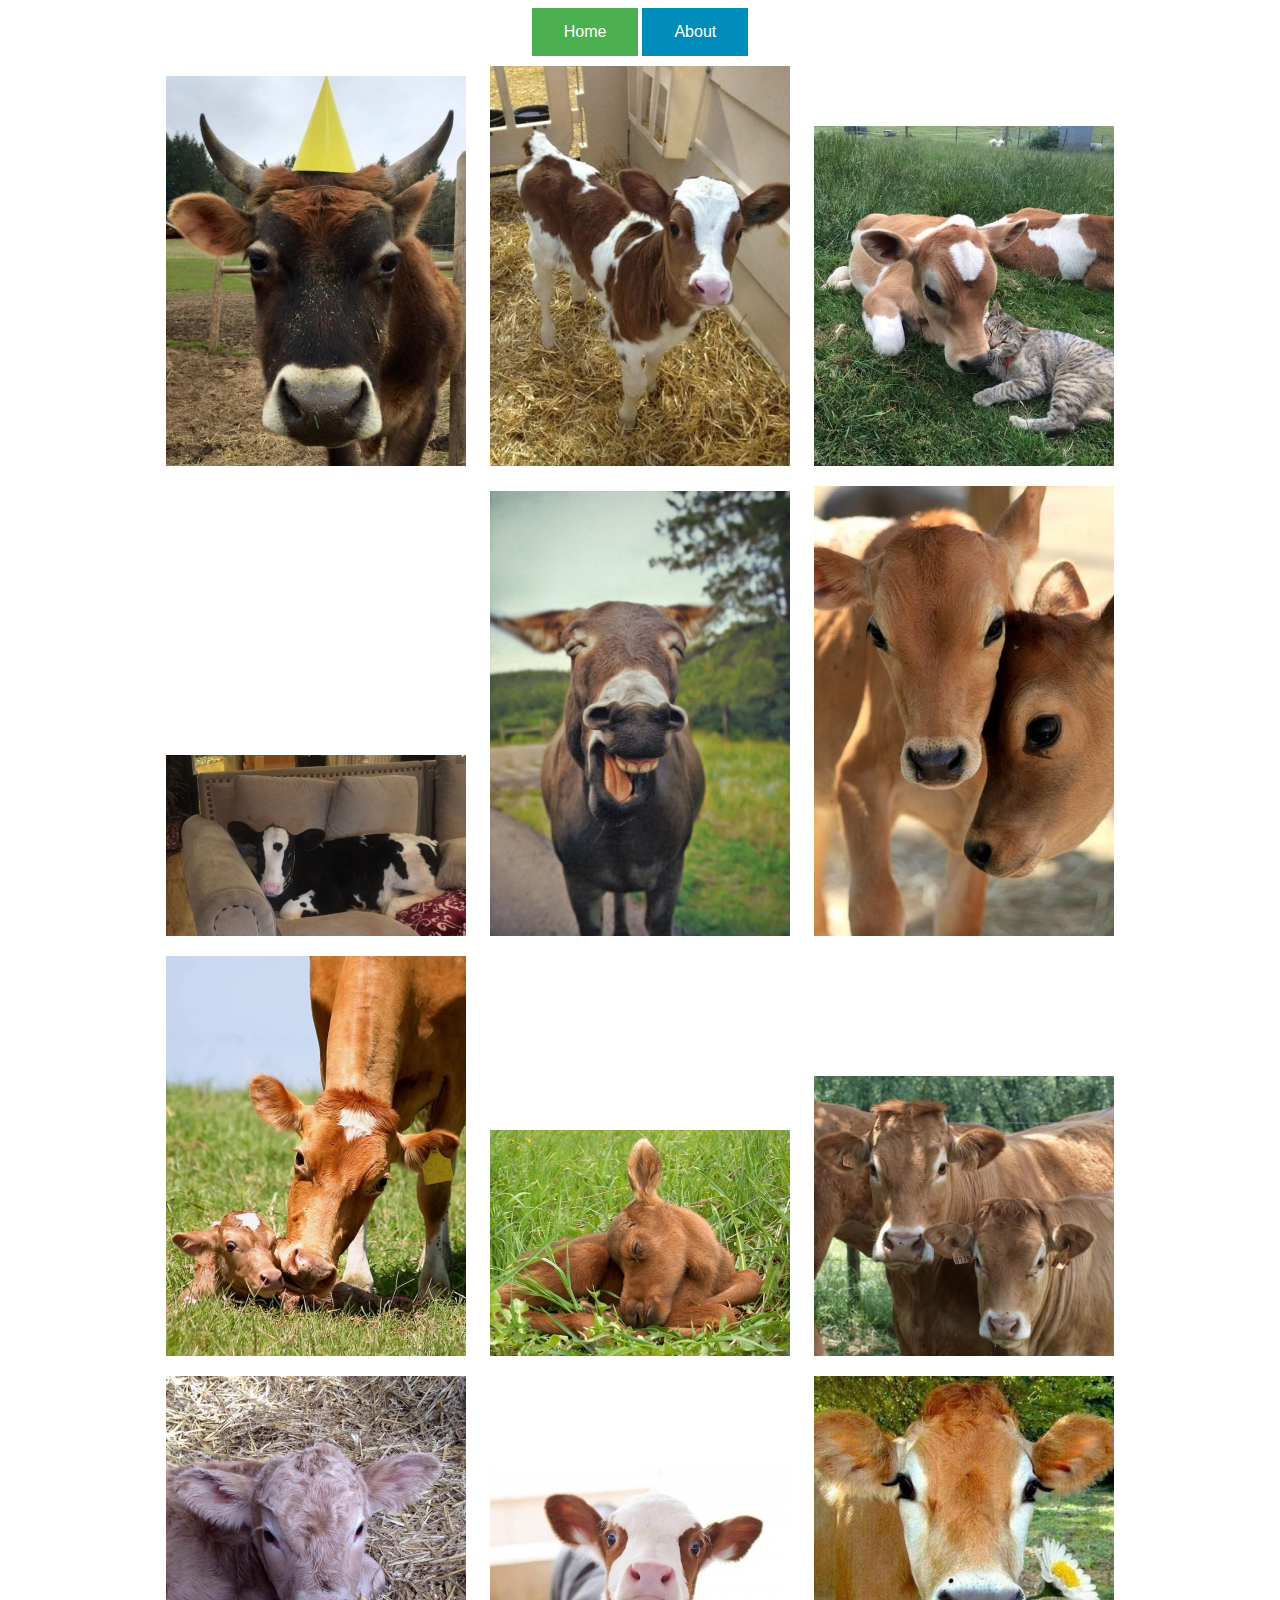
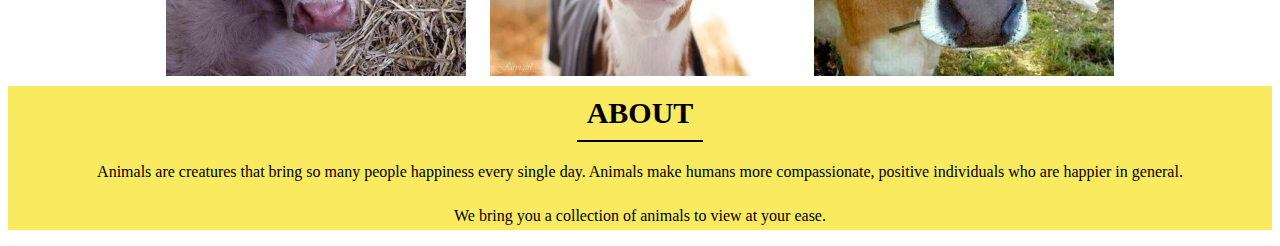
==== cows.html @ b3553f77 "Started working on website" ====
<html>
    <head>
        <meta name="viewport" content="width=device-width, initial-scale=1">
        <title>
            cows
        </title>
        <link rel="stylesheet" href="css/animal-view.css"/>
    </head>
    <body>
        <div class="heading">
            <a href="index.html"><button class="button">Home</button></a>
            <a href="#about"><button class="button button2">About</button></a>
        </div>

      <div class="animals">
        <div class="image">
            <img src="images/cows/cows0.jpg" alt="cow">
        </div>
        <div class="image">
            <img src="images/cows/cows1.jpg" alt="cow">
        </div>
        <div class="image">
            <img src="images/cows/cows2.jpg" alt="cow">
        </div>
        <div class="image">
            <img src="images/cows/cows3.jpg" alt="cow">
        </div>
        <div class="image">
            <img src="images/cows/cows4.jpg" alt="cow">
        </div>
        <div class="image">
            <img src="images/cows/cows5.jpg" alt="cow">
        </div>
        <div class="image">
            <img src="images/cows/cows6.jpg" alt="cow">
        </div>
        <div class="image">
            <img src="images/cows/cows7.jpg" alt="cow">
        </div>
        <div class="image">
            <img src="images/cows/cows8.jpg" alt="cow">
        </div>
        <div class="image">
            <img src="images/cows/cows9.jpg" alt="cow">
        </div>
        <div class="image">
            <img src="images/cows/cows10.jpg" alt="cow">
        </div>
        <div class="image">
            <img src="images/cows/cows11.jpg" alt="cow">
        </div>
        <div id="about">
            <span class="about-header">ABOUT</span><br/>
            <p class="about-text">Animals are creatures that bring so many people happiness every single day. Animals make humans more compassionate, positive individuals who are happier in general.</p>
            <p class="about-text">We bring you a collection of animals to view at your ease.</p>
        </div>
      </div>
    </body>
</html>
---- css/animal-view.css ----
.animals {
    text-align: center;
}
.image {
  margin: 10px;
  display: inline-block;
}
.image > a > img {
  height:50%;
  width:100%;
}
.button{
    background-color: #4CAF50; /* Green */
    border: none;
    color: white;
    padding: 15px 32px;
    text-align: center;
    text-decoration: none;
    display: inline-block;
    font-size: 16px;
}
.heading{
  text-align: center;
}
.button2{
    background-color: #008CBA;
}
#about {
    text-align:center;
    background-color: #f9ea60;
    margin:0;
    color:black;
}
#about > .about-header {
    padding:10px;
    border-bottom: 2px solid black;
    display: inline-block;
    font-weight: bolder;
    font-size: 30px;
}
#about > .about-text {
   padding:5px;
}
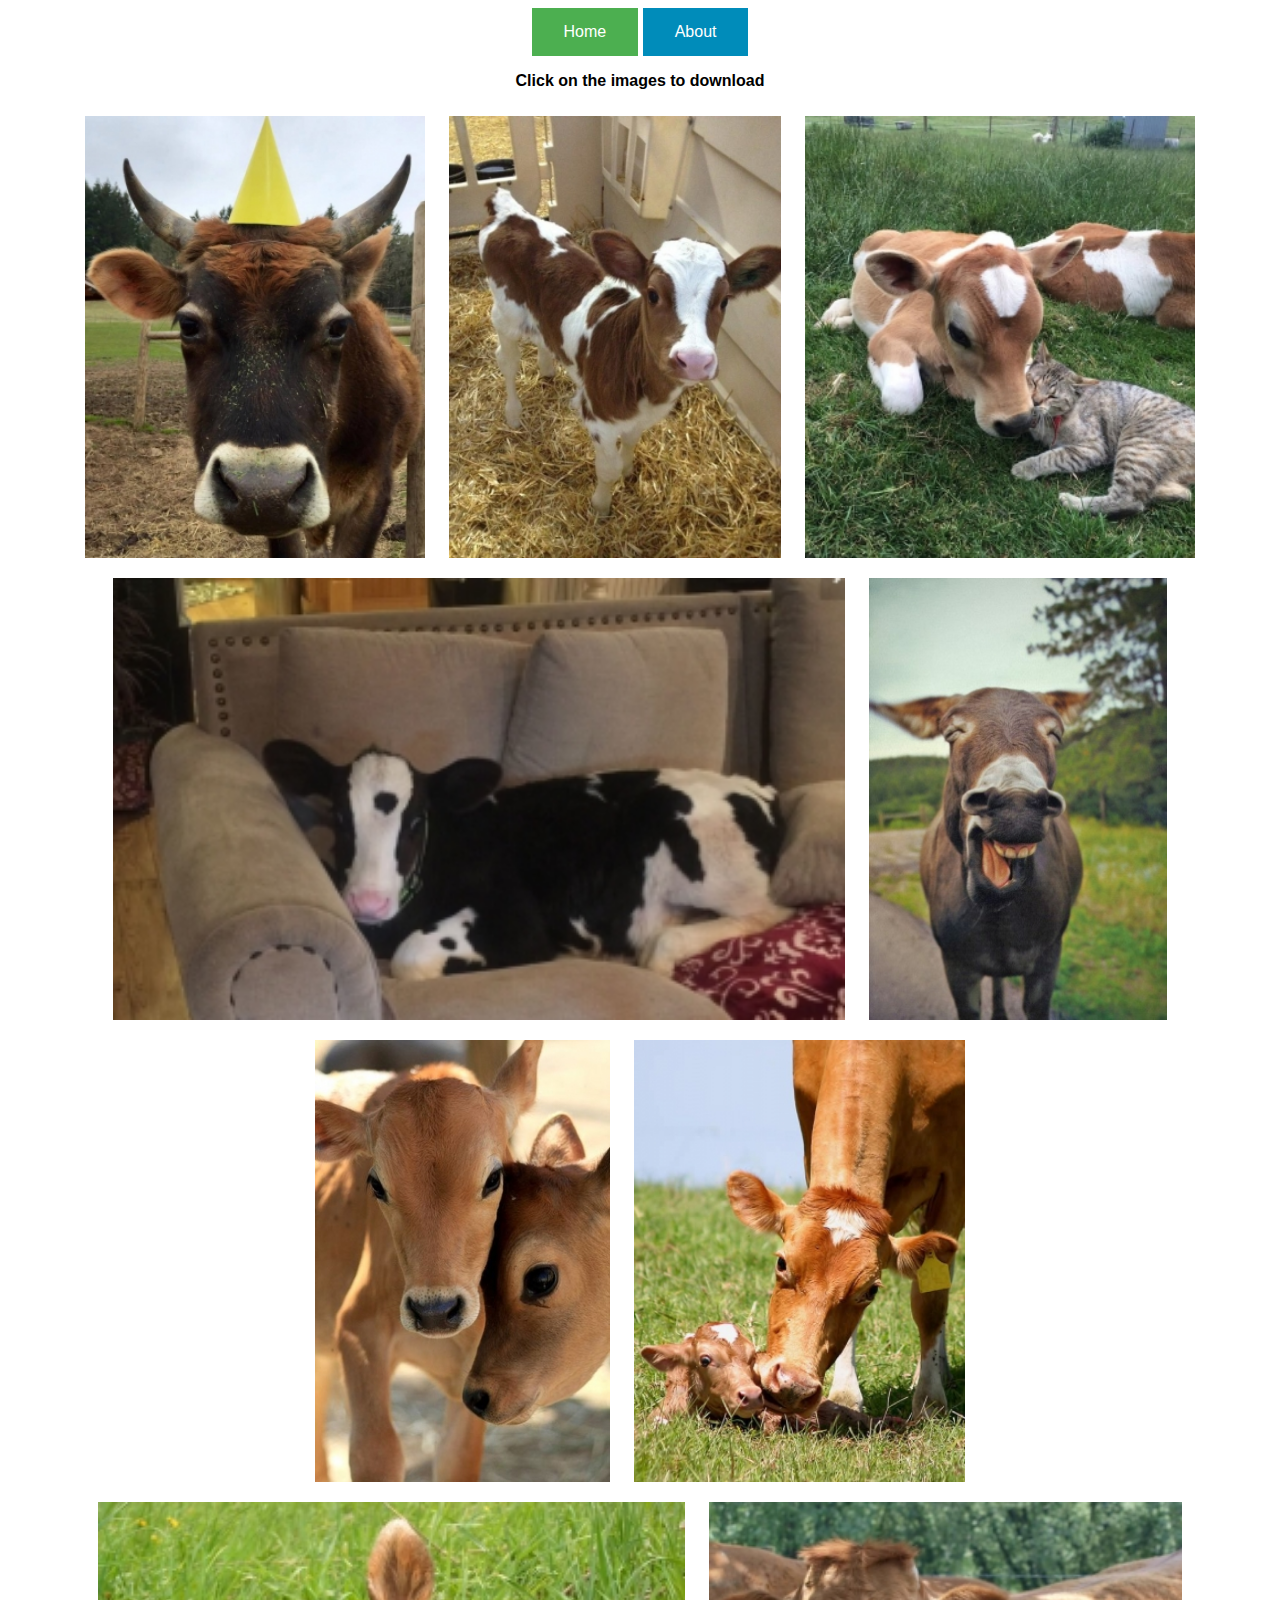
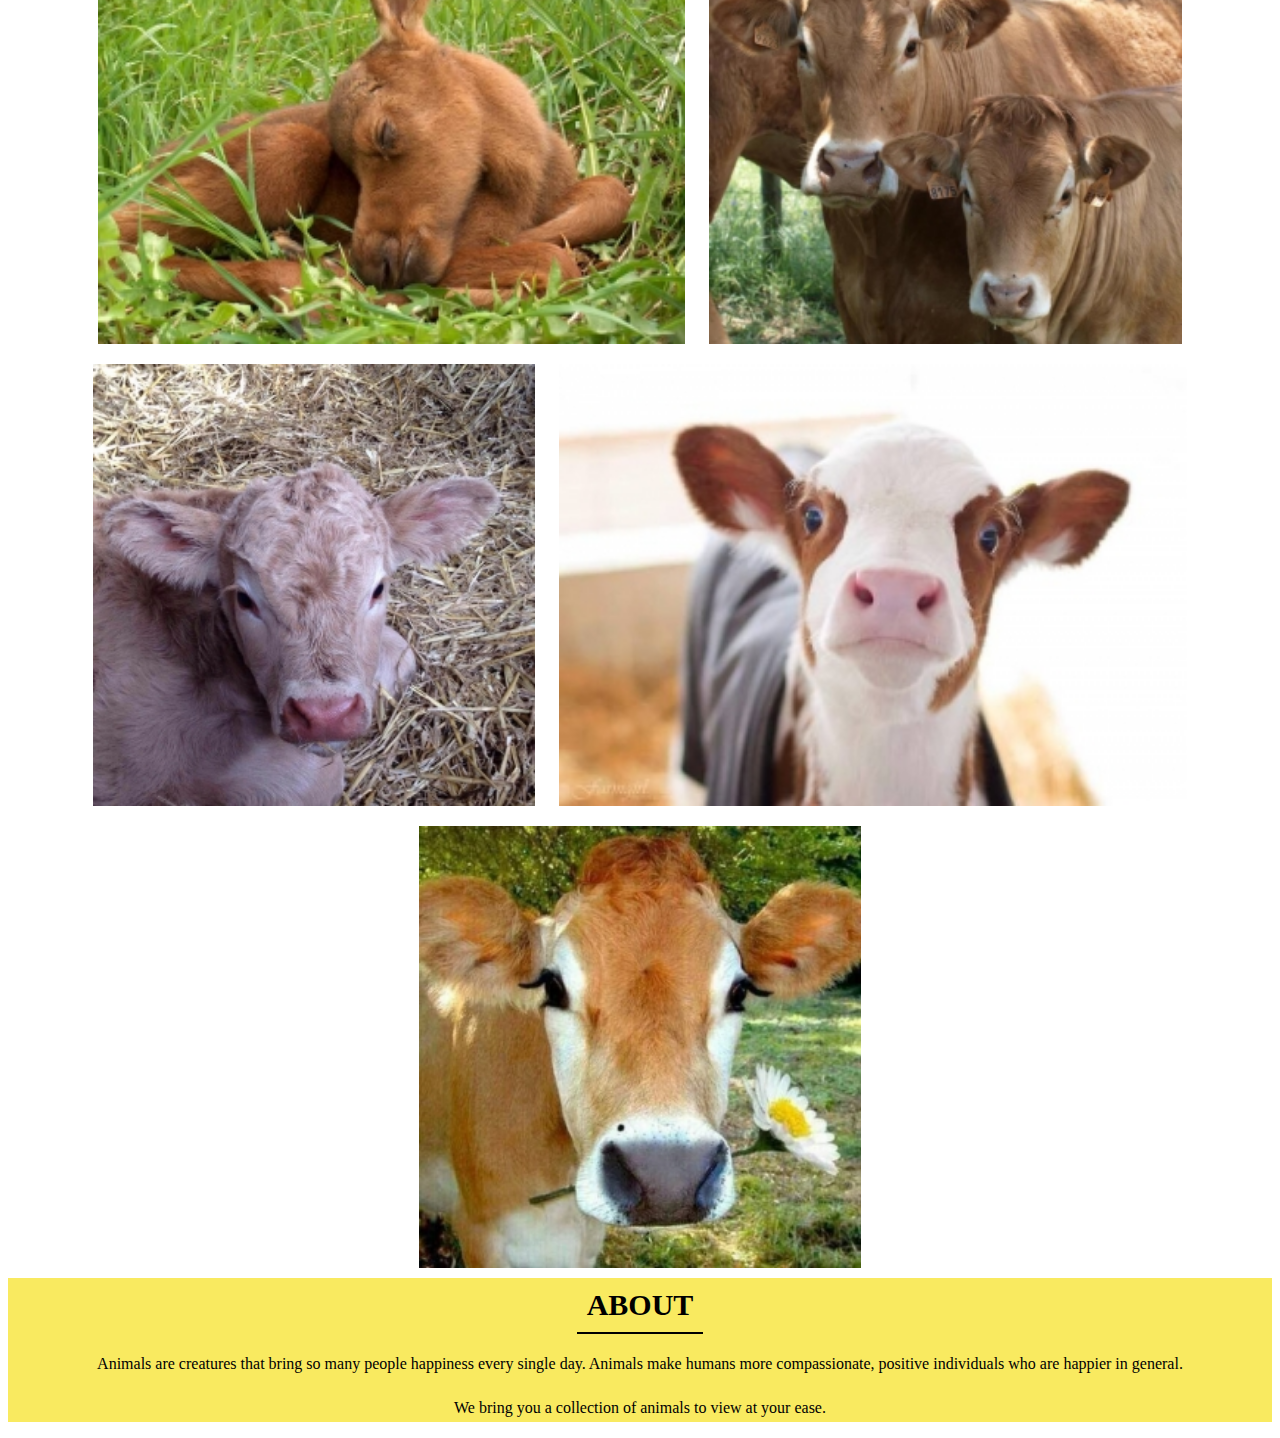
==== commit 4b5b0d28: "Added download feature" ====
--- a/cows.html
+++ b/cows.html
@@ -10,44 +10,45 @@
         <div class="heading">
             <a href="index.html"><button class="button">Home</button></a>
             <a href="#about"><button class="button button2">About</button></a>
+            <p>Click on the images to download</p>
         </div>
 
       <div class="animals">
         <div class="image">
-            <img src="images/cows/cows0.jpg" alt="cow">
+            <a href="images/cows/cows0.jpg" download><img src="images/cows/cows0.jpg" alt="cow"></a>
         </div>
         <div class="image">
-            <img src="images/cows/cows1.jpg" alt="cow">
+            <a href="images/cows/cows1.jpg" download><img src="images/cows/cows1.jpg" alt="cow"></a>
         </div>
         <div class="image">
-            <img src="images/cows/cows2.jpg" alt="cow">
+            <a href="images/cows/cows2.jpg" download><img src="images/cows/cows2.jpg" alt="cow"></a>
         </div>
         <div class="image">
-            <img src="images/cows/cows3.jpg" alt="cow">
+            <a href="images/cows/cows3.jpg" download><img src="images/cows/cows3.jpg" alt="cow"></a>
         </div>
         <div class="image">
-            <img src="images/cows/cows4.jpg" alt="cow">
+            <a href="images/cows/cows4.jpg" download><img src="images/cows/cows4.jpg" alt="cow"></a>
         </div>
         <div class="image">
-            <img src="images/cows/cows5.jpg" alt="cow">
+            <a href="images/cows/cows5.jpg" download><img src="images/cows/cows5.jpg" alt="cow"></a>
         </div>
         <div class="image">
-            <img src="images/cows/cows6.jpg" alt="cow">
+            <a href="images/cows/cows6.jpg" download><img src="images/cows/cows6.jpg" alt="cow"></a>
         </div>
         <div class="image">
-            <img src="images/cows/cows7.jpg" alt="cow">
+            <a href="images/cows/cows7.jpg" download><img src="images/cows/cows7.jpg" alt="cow"></a>
         </div>
         <div class="image">
-            <img src="images/cows/cows8.jpg" alt="cow">
+            <a href="images/cows/cows8.jpg" download><img src="images/cows/cows8.jpg" alt="cow"></a>
         </div>
         <div class="image">
-            <img src="images/cows/cows9.jpg" alt="cow">
+            <a href="images/cows/cows9.jpg" download><img src="images/cows/cows9.jpg" alt="cow"></a>
         </div>
         <div class="image">
-            <img src="images/cows/cows10.jpg" alt="cow">
+            <a href="images/cows/cows10.jpg" download><img src="images/cows/cows10.jpg" alt="cow"></a>
         </div>
         <div class="image">
-            <img src="images/cows/cows11.jpg" alt="cow">
+            <a href="images/cows/cows11.jpg" download><img src="images/cows/cows11.jpg" alt="cow"></a>
         </div>
         <div id="about">
             <span class="about-header">ABOUT</span><br/>
--- a/css/animal-view.css
+++ b/css/animal-view.css
@@ -21,6 +21,8 @@
 }
 .heading{
   text-align: center;
+  font-family:'Ubuntu', sans-serif;
+  font-weight: bold;
 }
 .button2{
     background-color: #008CBA;
@@ -40,4 +42,4 @@
 }
 #about > .about-text {
    padding:5px;
-}     +}    
